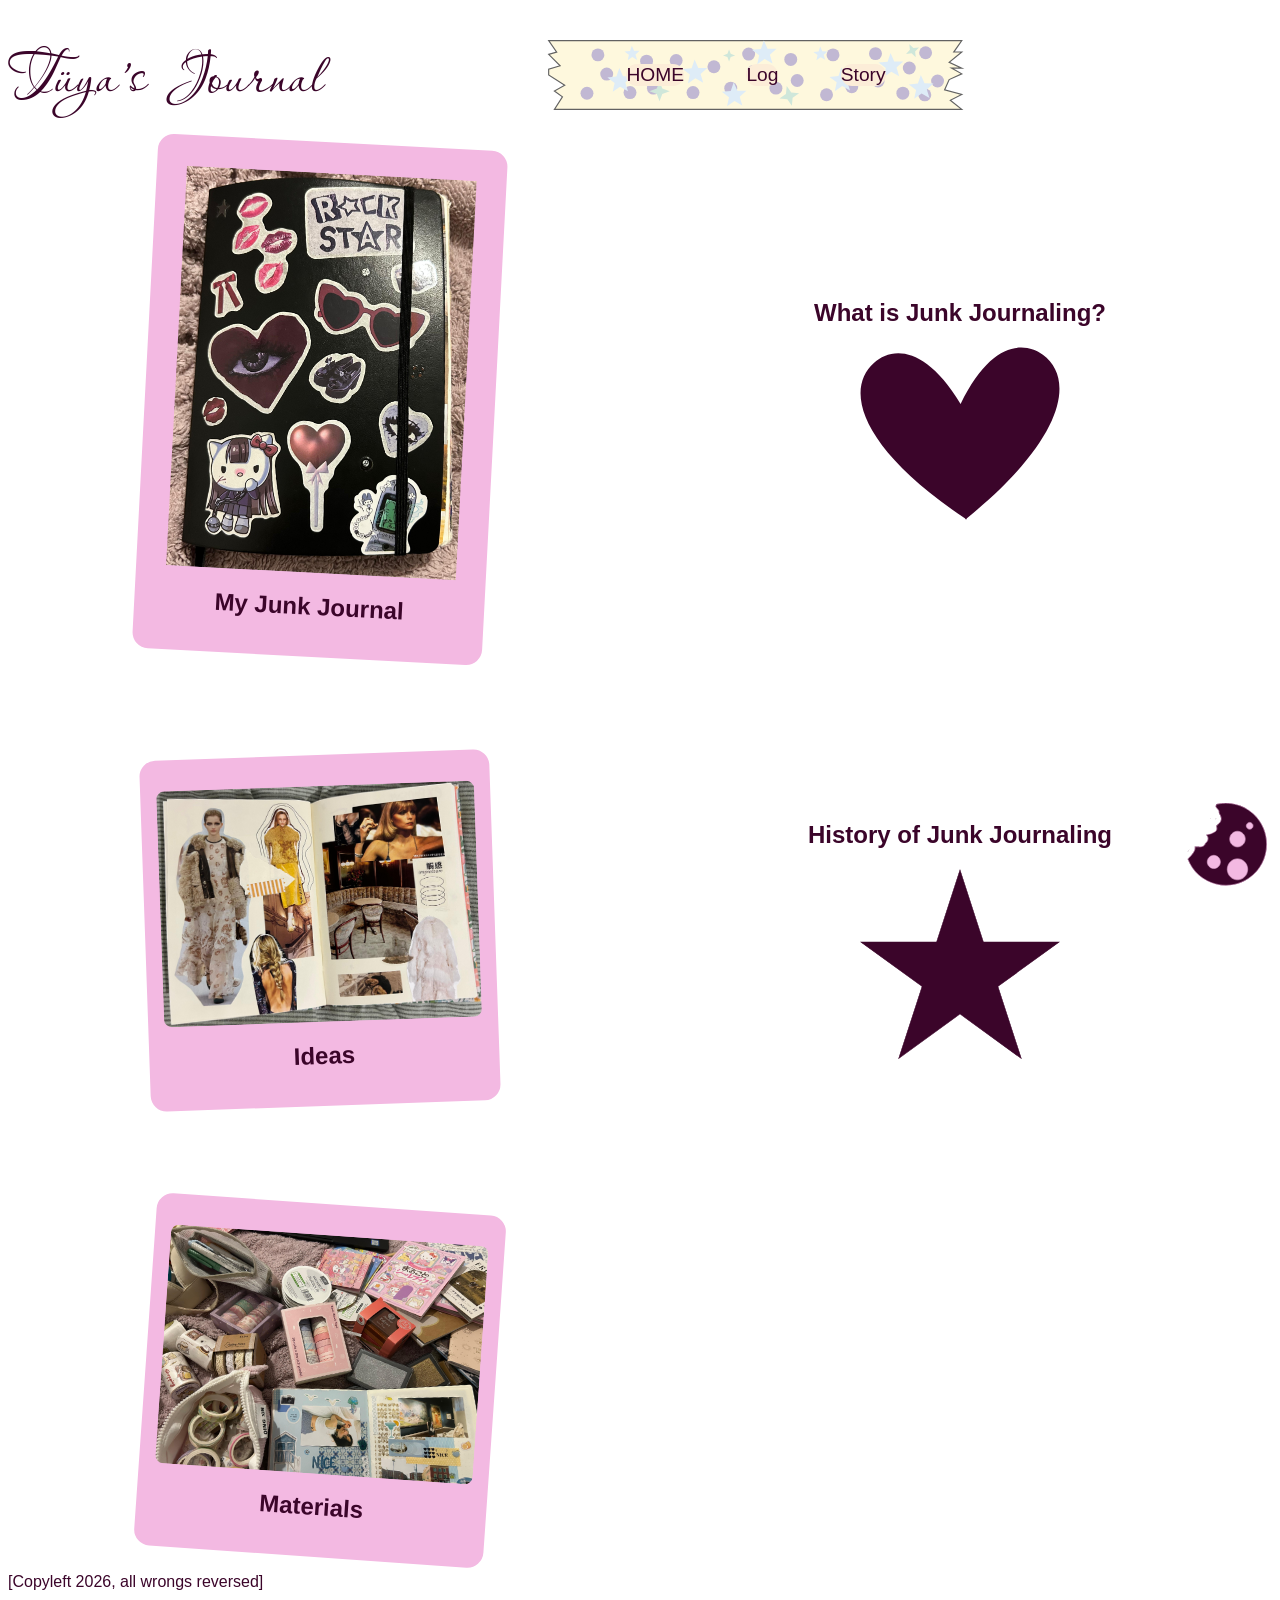
==== index.html @ 06d717e5 "upgrade" ====
<!doctype html>
<html lang="en">
  <head>
    <meta charset="UTF-8" />
    <meta name="viewport" content="width=device-width, initial-scale=1.0" />
    <meta name="author" content="[jouw naam]" />
    <meta name="color-scheme" content="dark light" />

    <title>[Digital Garden of Tuya]</title>
    <link rel="stylesheet" href="./assets/style/normal.css" />
    <!-- Importeer het webring component, voeg jouw eigen domein toe in data-page -->
    <script
      data-page="[https://voorbeeld.nl]"
      src="https://digitaaltuintje.nl/webring.js"
      defer
    ></script>
    <script defer src="journal.js"></script>
  </head>
  <body>
    <a href="#main">direct to content</a>

    <header>
      <h1>Tüya's Journal</h1>
      <nav>
        <a href="index.html">HOME</a>
        <a href="README.md">Log</a>
        <a href="/story.html">Story</a>
      </nav>
    </header>

    <main id="main">
      <a href="journal.html"
        ><span class="visually-hidden">my journal</span>
        <article>
          <img src="/picsweb/journal.jpeg" />
          <h2>My Junk Journal</h2>
        </article>
      </a>

      <a href="ideas.html"
        ><span class="visually-hidden"
          >the ideas that you can use in junk journaling</span
        >
        <article>
          <img src="/picsweb/ideas.jpeg" />
          <h2>Ideas</h2>
        </article>
      </a>

      <a href="materials.html"
        ><span class="visually-hidden">the materials that you can use</span>
        <article>
          <img src="/picsweb/materials.jpeg" />
          <h2>Materials</h2>
        </article>
      </a>

      <a href="junk.html"
        ><span class="visually-hidden">what is junk journaling?</span>
        <article>
          <h2>What is Junk Journaling?</h2>
          <svg xmlns="http://www.w3.org/2000/svg" viewBox="0 0 188.28 163.46">
            <path
              d="M172.14,7.34c-17.13-12.56-48.71-13.31-77.45,46.37C60.55-2.99,29.2.69,13.31,14.78-15.37,40.21.35,95.55,99.04,161.51l.05.94c.21-.17.41-.33.61-.5.25.17.49.33.74.5l-.05-1.07C192.54,86.55,203.06,30,172.14,7.34Z"
            />
          </svg></article
      ></a>

      <a href="history.html"
        ><span class="visually-hidden">history of junk journaling</span>
        <article>
          <h2>History of Junk Journaling</h2>
          <svg xmlns="http://www.w3.org/2000/svg" viewBox="0 0 432.22 411.06">
            <polygon
              points="216.11 313.4 83.5 409.75 134.15 253.86 1.54 157.51 165.45 157.51 216.11 1.62 266.76 157.51 430.68 157.51 298.07 253.86 348.72 409.75 216.11 313.4"
            />
            <path
              d="M216.11,3.24l50.07,154.08.22.69h162.74l-131.07,95.23-.59.43.22.69,50.07,154.08-131.07-95.23-.59-.43-.59.43-131.07,95.23,50.07-154.08.22-.69-.59-.43L3.08,158.01h162.74l.22-.69L216.11,3.24h0ZM216.11,0l-51.02,157.01H0l133.56,97.04-51.02,157.01,133.56-97.04,133.56,97.04-51.02-157.01,133.56-97.04h-165.09L216.11,0h0Z"
            />
          </svg></article
      ></a>

      <button>
        <picture>
          <source
            srcset="/picsweb/cookie-dark.svg"
            media="(prefers-color-scheme: dark)"
          />
          <img src="/picsweb/cookie-light.svg" alt="Cookies" />
        </picture>
      </button>

      <dialog>
        <form method="dialog">
          <h2>Cookies?</h2>
          <button class="close" aria-label="close">X</button>
          <p>
            This website uses only the mandatory cookies set by the hosting
            provider for the site to function properly and securely. There are
            no tracking or advertising cookies added by us. For more
            information, you can review the
            <a
              href="https://docs.github.com/en/site-policy/privacy-policies/github-general-privacy-statement"
            >
              General Privacy Statement.
            </a>
          </p>

          <!-- This paragraph in the button is written by Gemini. -->

          <button value="reject">Reject</button>
          <button value="accept">Accept</button>
        </form>
      </dialog>
    </main>

    <footer>
      <p>[Copyleft 2026, all wrongs reversed]</p>
    </footer>
  </body>
</html>
---- assets/style/normal.css ----
/* HIER KOMT JOUW CSS */
:root {
  --background-nav: url("../../picsweb/tape-light.svg");
}

@font-face {
  font-family: "h1font";
  src: url(../type/PassionsConflict-Regular.ttf);
  font-weight: normal;
  font-style: normal;
}

html {
  /* Light and dark background */
  color-scheme: light dark;

  --color: light-dark(#3b052a, rgb(243, 185, 226));
  --background: light-dark(
    url("../../picsweb/light-background.png"),
    url("../../picsweb/dark-background.png")
  );
  --background-nav: (url("../../picsweb/tape-light.svg"));
  --background-card: light-dark(rgb(243, 185, 226), #3b052a);

  /* Colors for buttons */
  --link-accent-bg: light-dark(#3b052a, rgb(243, 185, 226));
  --link-accent-color: light-dark (rgb(243, 185, 226), #3b052a);
  --link-hover-bg: light-dark(#3b052a, rgb(243, 185, 226));
  --link-hover-color: light-dark (rgb(243, 185, 226), #3b052a);
  --link-hover-nav: light-dark (rgb(243, 185, 226), #3b052a);

  --link-nav-color: light-dark(#3b052a, #fae6f4);

  /* colors for svg */
  --svg: light-dark(#3b052a, rgb(243, 185, 226));
  --svg-hover: light-dark(rgb(243, 185, 226), #3b052a);
  /* color for cookies */
  --cookie-bg: (url("../../picsweb/cookie-light.svg"));
  --cookies-open-bg: light-dark(rgba(255, 255, 255, 0.941), rgb(215, 213, 213));
  --cookies-open-color: light-dark(rgb(243, 185, 226), #3b052a);
  /* color for nav */
  --nav-a: light-dark(#fcedd8, #875b8c);
}
html {
  /* Colors for links */
  --link-hover-color: light-dark(rgb(243, 185, 226), #3b052a);
}

html {
  scroll-padding-top: 6em;

  @media (prefers-reduced-motion: no-preference) {
    scroll-behavior: smooth;
  }
}

body {
  font-family: Arial, Helvetica, sans-serif;

  background-image: var(--background);
  background-size: cover;
  background-position: center;
  background-repeat: no-repeat;
  min-height: 100vh;
  background-attachment: fixed;

  color: var(--color);
}
body > a:nth-of-type(1) {
  position: fixed;
  left: -9999em;

  z-index: 1;
  padding: 0.5em;
  margin: 0.5em;
  background-color: #00d2ff;
  color: mediumblue;
  outline-color: currentcolor;

  &:focus {
    left: 0;
  }
}

h1 {
  font-family: "h1font", sans-serif;
  font-size: 5em;
  font-weight: 300;
  margin: 0;
}

main {
  display: grid;
  gap: 1em;
  grid-template-columns: 1fr 1fr;
  grid-template-rows: 1fr 1fr;
  /* grid-template-columns: repeat(auto-fit, minmax(250px, 1fr)); */
  grid-template-areas:
    "journal junk"
    "materials history"
    "ideas .";
}
article {
  background-color: var(--background-card);
  border-radius: 1em;
  padding: 1em;

  a {
    background-color: transparent;
    border: none;
    box-shadow: none;
  }
}
a:nth-of-type(1) {
  grid-area: journal;
}

a:nth-of-type(2) {
  grid-area: materials;
}

a:nth-of-type(3) {
  grid-area: ideas;
}

a:nth-of-type(4) {
  grid-area: junk;
}

a:nth-of-type(5) {
  grid-area: history;
}

main > a:nth-of-type(1) article {
  transform: rotate(3deg);
}

main > a:nth-of-type(2) article {
  transform: rotate(-2deg);
}

main > a:nth-of-type(3) article {
  transform: rotate(4deg);
}

main > a:nth-of-type(-n + 3):hover article {
  transform: rotate(0deg) scale(1.02);
  z-index: 10;
  position: relative;
  max-width: 350px;
  margin-left: auto;
  margin-right: auto;
}

main > a:nth-of-type(-n + 3) article {
  width: 100%;
  box-sizing: border-box;
  transition: transform 0.3s ease;
  max-width: 350px;
  margin-left: auto;
  margin-right: auto;
}

main > a:nth-of-type(n + 4) article {
  background-color: transparent;
  max-width: 350px;
  box-shadow: none;
  border: none;
}

main > a:nth-of-type(n + 4) article svg {
  width: 200px;
  height: auto;
  margin: 0 auto;
  display: block;
}

main > a:nth-of-type(n + 4) {
  width: fit-content;
  justify-self: center;
  text-align: center;
}

main a {
  background-color: transparent;
  height: fit-content;
}

a {
  text-decoration: none;
}

h2 {
  a:hover {
    background: var(--link-hover-bg);
    color: var(--link-hover-color);
  }
}

article:has(a:hover) {
  background: var(--link-hover-bg);
  color: var(--link-hover-color);
}

body {
  font-family: Arial, Helvetica, sans-serif;

  background-image: var(--background);
  background-size: cover;
  background-position: center;
  background-repeat: no-repeat;
  background-attachment: fixed;

  color: var(--color);

  overflow-x: hidden;
}

h1 {
  font-family: "h1font", sans-serif;
  font-size: 5em;
  font-weight: 300;
  margin: 0;
}

main {
  display: grid;
  gap: 1em;
  grid-template-columns: 1fr 1fr;
  align-items: center;

  /* grid-template-columns: repeat(auto-fit, minmax(250px, 1fr)); */
  grid-template-areas:
    "journal junk"
    "materials history"
    "ideas .";
}

article {
  display: flex;
  flex-direction: column;
  justify-content: center;
  align-items: center;
  background-color: var(--background-card);
  border-radius: 1em;
  padding: 1em;
  transition: 1s;
  flex-grow: 1;
}

article img {
  width: 100%;
  object-fit: contain;
  max-height: 400px;
  height: auto;
  border-radius: 8px;
  display: block;
  margin-top: 15px;
}

nav {
  display: flex;
  gap: 1em;
  width: 22em;
  max-width: 100%;
  margin: 2em 0 2em 0;
  justify-content: space-evenly;
  align-items: center;
  background-image: var(--background-nav);
  background-size: 100% 100%;
  background-position: center;
  background-repeat: no-repeat;
  padding: 1.5em 3em;

  @media (width<30em) {
    max-width: 70%;
  }

  svg {
    width: 100%;
    max-width: 100%;
    height: auto;
    display: block;
  }

  a {
    font-size: 1.2em;
    transition: all 0.2s ease-in-out;
    display: inline-block;
    background-color: var(--nav-a);
    color: var(--link-nav-color);
    border-radius: 7em;

    &:hover {
      color: #ff00ff;
      transform: translateY(-3px) rotate(-4deg);
      text-shadow:
        0px 0px 10px rgba(255, 0, 255, 0.8),
        2px 2px 4px rgba(0, 0, 0, 0.4);
    }
    &:active {
      transform: scale(0.85) rotate(-4deg);
      text-shadow: none;
    }
  }
}

@media (prefers-color-scheme: dark) {
  :root {
    --background-nav: url("../../picsweb/tape-dark.svg");
  }
}

header {
  display: flex;
  flex-direction: column;
  gap: 1.25em;
  align-items: center;

  @media (min-width: 48em) {
    flex-direction: row;
    align-items: center;
    justify-content: flex-start;
    gap: 13em;

    h1 {
      white-space: nowrap;
      flex-shrink: 0;
    }
  }
}

a {
  display: flex;
  flex-direction: column;
  text-decoration: none;
  color: var(--color);
  transition: 0.4s ease-in-out;
}

a:active {
  transform: scale(0.95);
}

a:hover article {
  background: var(--link-hover-bg);
  color: var(--link-hover-color);
}

article:has(a:hover) {
  background: var(--link-hover-bg);
}

svg {
  fill: var(--svg);
  max-width: 15rem;
  transition: 1s ease-in-out;
}

a:hover svg {
  fill: var(--svg-hover);
}

/* cookies */
dialog {
  width: 100%;
  max-width: 300px;
  padding: 30px;
}
main > button {
  position: fixed;
  right: 1em;
  bottom: 1em;
  z-index: 1;
  width: 6em;
  aspect-ratio: 1;
  border-radius: 10em;

  background-color: transparent;
  border: none;
  cursor: pointer;

  display: flex;
  justify-content: center;
  align-items: center;
}

main > button img {
  width: 80px;
  height: auto;
  display: block;
}

dialog form img {
  width: 120px;
  margin: 0 auto 20px;
  display: block;
  background-image: var(--cookie-bg);
  filter: drop-shadow(0px 4px 8px rgba(0, 0, 0, 0.2));

  transition: transform 0.3s ease;
}

dialog form img:hover {
  transform: scale(1.1) rotate(10deg);
}

@media (prefers-color-scheme: dark) {
  dialog form img {
    content: url("../../picsweb/cookie-dark.svg");
  }
}

dialog form .close {
  position: absolute;
  top: 0;
  right: 0;
  width: 3em;
  aspect-ratio: 1;

  background-color: transparent;
  color: var(--cookies-open-color);
  border: none;
  font-size: 1.2rem;
  cursor: pointer;
}

dialog form .close:hover,
dialog form .close:focus {
  background-color: rgba(0, 0, 0, 0.05);
  border-radius: 15em;
  transform: scale(1.1);
  transform: scale(1.1);
  transition: 0.2s ease-in-out;
}
main dialog {
  position: fixed;
  right: 1em;
  bottom: 1em;
  left: auto;
  z-index: 2;

  background-color: var(--cookies-open-bg);
  color: var(--cookies-open-color);
  border: 2px solid rgb(99, 99, 99);
  border-radius: 15px;
  padding: 20px;
  box-shadow: 0px 4px 12px rgba(0, 0, 0, 0.5);
  cursor: pointer;
}

dialog a {
  color: #ff80df;
  text-decoration: underline;
  font-weight: bold;
}

dialog form button[value] {
  padding: 10px 20px;
  border-radius: 8px;
  font-weight: bold;
  cursor: pointer;
  border: none;
  margin-top: 15px;
  margin-right: 10px;
}

body:has(dialog[open]) {
  overflow: hidden;
}

dialog form button[value="accept"] {
  background-color: #ff80df;
  color: #1a1a1a;

  &:hover {
    transform: scale(1.1);
    transition: 0.2s ease-in-out;
  }

  &:active {
    transform: scale(0.9);
    transition: 0.2s ease-in-out;
  }
}

dialog form button[value="reject"] {
  background-color: #555555;
  color: white;

  &:hover {
    transform: scale(1.1);
    transition: 0.2s ease-in-out;
  }
  &:active {
    transform: scale(0.9);
    transition: 0.2s ease-in-out;
  }
}

@media (prefers-reduced-motion: no-preference) {
  @supports (transition: display 1s allow-discrete) {
    main dialog {
      transition:
        display 0.15s allow-discrete,
        overlay 0.15s allow-discrete,
        scale 0.15s;

      scale: 0;

      transform-origin: calc(100% - 3em) calc(100% - 3em);
    }

    main dialog[open] {
      transition: 0.3s;
      scale: 1;
    }

    @starting-style {
      main dialog[open] {
        scale: 0;
      }
    }
  }
}

.visually-hidden {
  clip: rect(0 0 0 0);
  clip-path: inset(50%);
  height: 1px;
  overflow: hidden;
  position: absolute;
  white-space: nowrap;
  width: 1px;
}

:focus-visible {
  outline: 3px dashed #00d2ff;
  outline-offset: 5px;
  border-radius: 4px;
  box-shadow: 0 0 15px rgba(0, 210, 255, 0.6);
  transition:
    outline-offset 0.2s ease,
    box-shadow 0.2s ease;
}
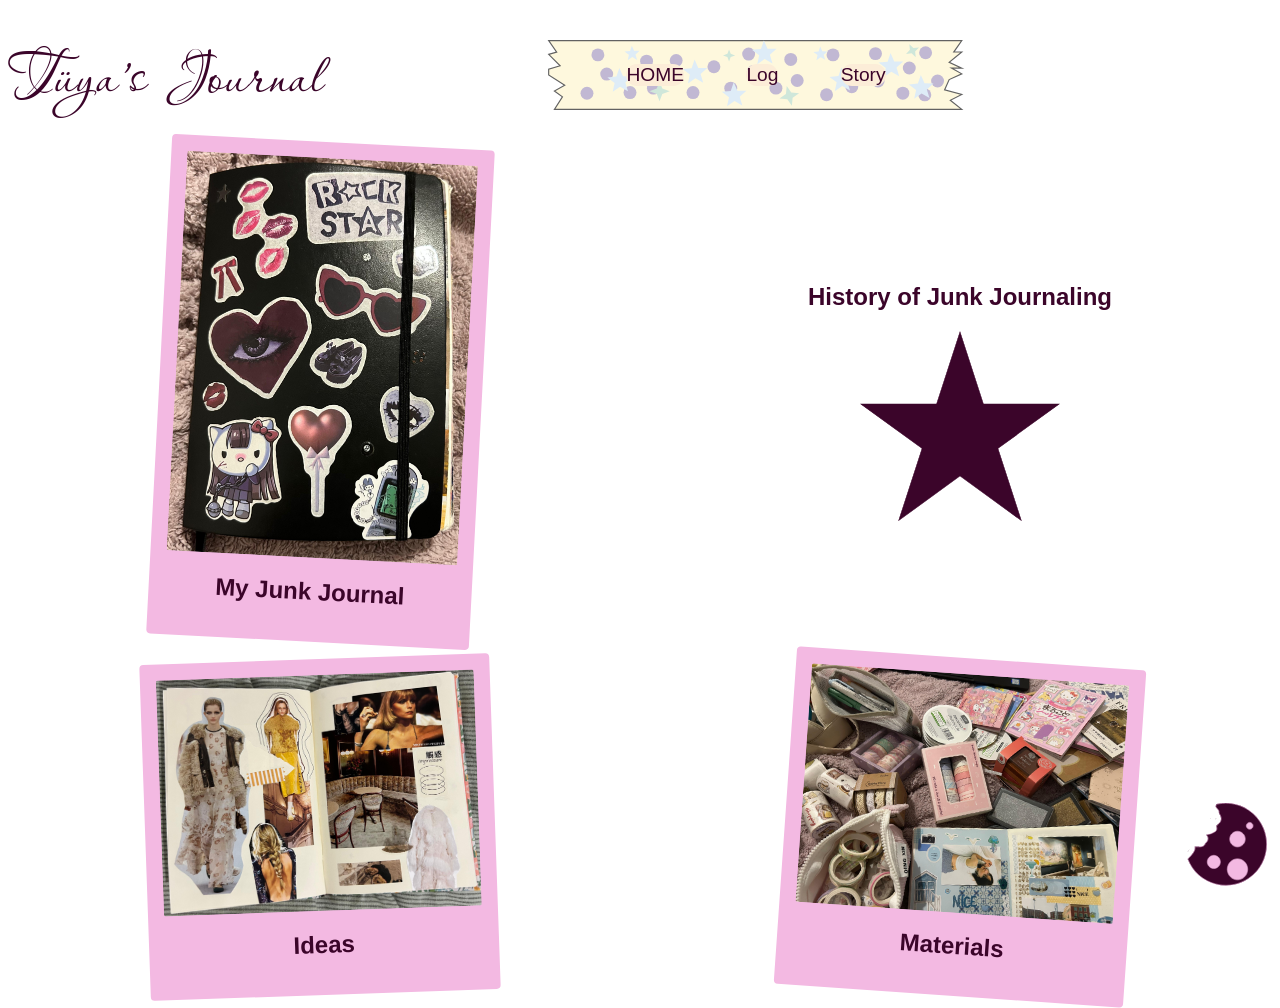
==== commit 5543f89f: "changes" ====
--- a/index.html
+++ b/index.html
@@ -55,17 +55,6 @@
         </article>
       </a>
 
-      <a href="junk.html"
-        ><span class="visually-hidden">what is junk journaling?</span>
-        <article>
-          <h2>What is Junk Journaling?</h2>
-          <svg xmlns="http://www.w3.org/2000/svg" viewBox="0 0 188.28 163.46">
-            <path
-              d="M172.14,7.34c-17.13-12.56-48.71-13.31-77.45,46.37C60.55-2.99,29.2.69,13.31,14.78-15.37,40.21.35,95.55,99.04,161.51l.05.94c.21-.17.41-.33.61-.5.25.17.49.33.74.5l-.05-1.07C192.54,86.55,203.06,30,172.14,7.34Z"
-            />
-          </svg></article
-      ></a>
-
       <a href="history.html"
         ><span class="visually-hidden">history of junk journaling</span>
         <article>
@@ -113,9 +102,5 @@
         </form>
       </dialog>
     </main>
-
-    <footer>
-      <p>[Copyleft 2026, all wrongs reversed]</p>
-    </footer>
   </body>
 </html>
--- a/assets/style/normal.css
+++ b/assets/style/normal.css
@@ -65,7 +65,10 @@
   background-attachment: fixed;
 
   color: var(--color);
-}
+
+  overflow-x: hidden;
+}
+
 body > a:nth-of-type(1) {
   position: fixed;
   left: -9999em;
@@ -89,163 +92,89 @@
   margin: 0;
 }
 
-main {
-  display: grid;
-  gap: 1em;
-  grid-template-columns: 1fr 1fr;
-  grid-template-rows: 1fr 1fr;
-  /* grid-template-columns: repeat(auto-fit, minmax(250px, 1fr)); */
-  grid-template-areas:
-    "journal junk"
-    "materials history"
-    "ideas .";
-}
-article {
-  background-color: var(--background-card);
-  border-radius: 1em;
-  padding: 1em;
-
-  a {
-    background-color: transparent;
-    border: none;
-    box-shadow: none;
-  }
-}
-a:nth-of-type(1) {
-  grid-area: journal;
-}
-
-a:nth-of-type(2) {
-  grid-area: materials;
-}
-
-a:nth-of-type(3) {
-  grid-area: ideas;
-}
-
-a:nth-of-type(4) {
-  grid-area: junk;
-}
-
-a:nth-of-type(5) {
-  grid-area: history;
-}
-
-main > a:nth-of-type(1) article {
-  transform: rotate(3deg);
-}
-
-main > a:nth-of-type(2) article {
-  transform: rotate(-2deg);
-}
-
-main > a:nth-of-type(3) article {
-  transform: rotate(4deg);
-}
-
-main > a:nth-of-type(-n + 3):hover article {
-  transform: rotate(0deg) scale(1.02);
-  z-index: 10;
-  position: relative;
-  max-width: 350px;
-  margin-left: auto;
-  margin-right: auto;
-}
-
-main > a:nth-of-type(-n + 3) article {
-  width: 100%;
-  box-sizing: border-box;
-  transition: transform 0.3s ease;
-  max-width: 350px;
-  margin-left: auto;
-  margin-right: auto;
-}
-
-main > a:nth-of-type(n + 4) article {
-  background-color: transparent;
-  max-width: 350px;
-  box-shadow: none;
-  border: none;
-}
-
-main > a:nth-of-type(n + 4) article svg {
-  width: 200px;
-  height: auto;
-  margin: 0 auto;
-  display: block;
-}
-
-main > a:nth-of-type(n + 4) {
-  width: fit-content;
-  justify-self: center;
-  text-align: center;
-}
-
-main a {
-  background-color: transparent;
-  height: fit-content;
-}
-
-a {
-  text-decoration: none;
-}
-
-h2 {
-  a:hover {
-    background: var(--link-hover-bg);
-    color: var(--link-hover-color);
-  }
-}
-
-article:has(a:hover) {
-  background: var(--link-hover-bg);
-  color: var(--link-hover-color);
-}
-
-body {
-  font-family: Arial, Helvetica, sans-serif;
-
-  background-image: var(--background);
-  background-size: cover;
-  background-position: center;
-  background-repeat: no-repeat;
-  background-attachment: fixed;
-
-  color: var(--color);
-
-  overflow-x: hidden;
-}
-
-h1 {
-  font-family: "h1font", sans-serif;
-  font-size: 5em;
-  font-weight: 300;
-  margin: 0;
-}
-
-main {
-  display: grid;
-  gap: 1em;
-  grid-template-columns: 1fr 1fr;
-  align-items: center;
-
-  /* grid-template-columns: repeat(auto-fit, minmax(250px, 1fr)); */
-  grid-template-areas:
-    "journal junk"
-    "materials history"
-    "ideas .";
-}
-
 article {
   display: flex;
   flex-direction: column;
   justify-content: center;
   align-items: center;
   background-color: var(--background-card);
-  border-radius: 1em;
+  border-radius: 4px;
   padding: 1em;
   transition: 1s;
   flex-grow: 1;
+}
+
+a:nth-of-type(1) {
+  grid-area: journal;
+}
+
+a:nth-of-type(2) {
+  grid-area: materials;
+}
+
+a:nth-of-type(3) {
+  grid-area: ideas;
+}
+
+a:nth-of-type(4) {
+  grid-area: history;
+}
+
+main > a:nth-of-type(1) article {
+  transform: rotate(3deg);
+}
+
+main > a:nth-of-type(2) article {
+  transform: rotate(-2deg);
+}
+
+main > a:nth-of-type(3) article {
+  transform: rotate(4deg);
+}
+
+main > a:nth-of-type(-n + 3):hover article {
+  transform: rotate(0deg) scale(1.02);
+  z-index: 10;
+  position: relative;
+}
+
+main > a:nth-of-type(-n + 3) article {
+  width: 100%;
+  box-sizing: border-box;
+  transition: transform 0.3s ease-in-out;
+  max-width: 350px;
+  margin-left: auto;
+  margin-right: auto;
+}
+
+main > a:nth-of-type(n + 4) article {
+  background-color: transparent;
+  max-width: 350px;
+  box-shadow: none;
+  border: none;
+  padding: 0;
+}
+
+main > a:nth-of-type(n + 4) article svg {
+  width: 200px;
+  height: auto;
+  margin: 0 auto;
+  display: block;
+}
+
+main > a:nth-of-type(n + 4) {
+  width: fit-content;
+  justify-self: center;
+  text-align: center;
+}
+
+main a {
+  background-color: transparent;
+  height: fit-content;
+  text-decoration: none;
+  width: fit-content;
+  justify-self: center;
+  display: block;
 }
 
 article img {
@@ -253,9 +182,39 @@
   object-fit: contain;
   max-height: 400px;
   height: auto;
-  border-radius: 8px;
+  border-radius: 2px;
   display: block;
-  margin-top: 15px;
+}
+
+article:has(a:hover) {
+  background: var(--link-hover-bg);
+  color: var(--link-hover-color);
+}
+
+h1 {
+  font-family: "h1font", sans-serif;
+  font-size: 5em;
+  font-weight: 300;
+  margin: 0;
+}
+
+h2 {
+  a:hover {
+    background: var(--link-hover-bg);
+    color: var(--link-hover-color);
+  }
+}
+
+main {
+  display: grid;
+  gap: 1em;
+  grid-template-columns: 1fr 1fr;
+  align-items: center;
+
+  /* grid-template-columns: repeat(auto-fit, minmax(250px, 1fr)); */
+  grid-template-areas:
+    "journal history"
+    "materials ideas";
 }
 
 nav {
@@ -284,6 +243,7 @@
   }
 
   a {
+    text-decoration: none;
     font-size: 1.2em;
     transition: all 0.2s ease-in-out;
     display: inline-block;
@@ -371,7 +331,7 @@
   position: fixed;
   right: 1em;
   bottom: 1em;
-  z-index: 1;
+  z-index: 99;
   width: 6em;
   aspect-ratio: 1;
   border-radius: 10em;
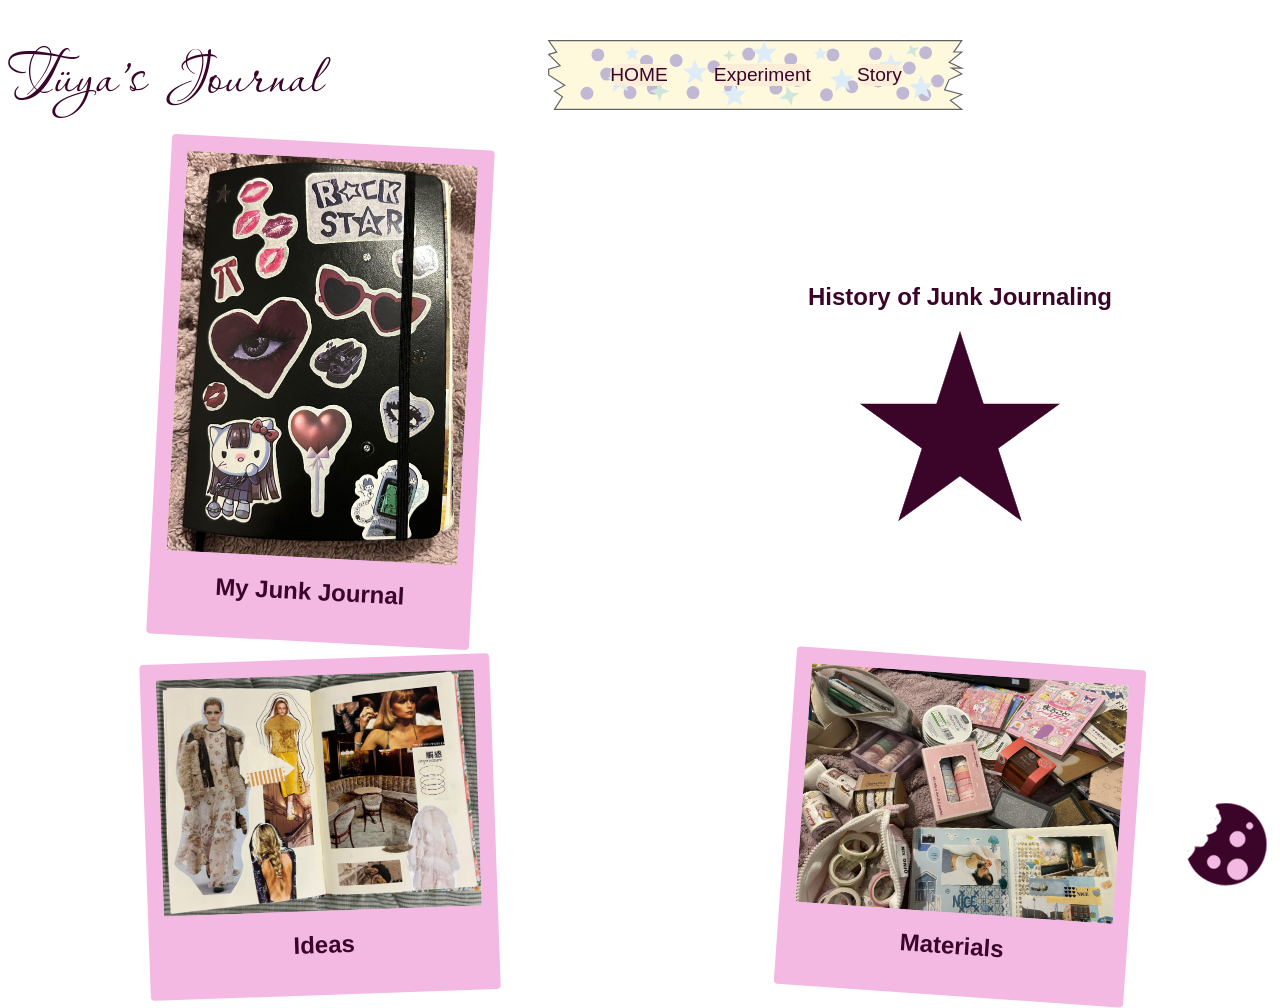
==== commit 3abb7b07: "changes" ====
--- a/index.html
+++ b/index.html
@@ -23,7 +23,9 @@
       <h1>Tüya's Journal</h1>
       <nav>
         <a href="index.html">HOME</a>
-        <a href="README.md">Log</a>
+        <a href="./assets/experiment/letithappen/letithappen.html"
+          >Experiment</a
+        >
         <a href="/story.html">Story</a>
       </nav>
     </header>
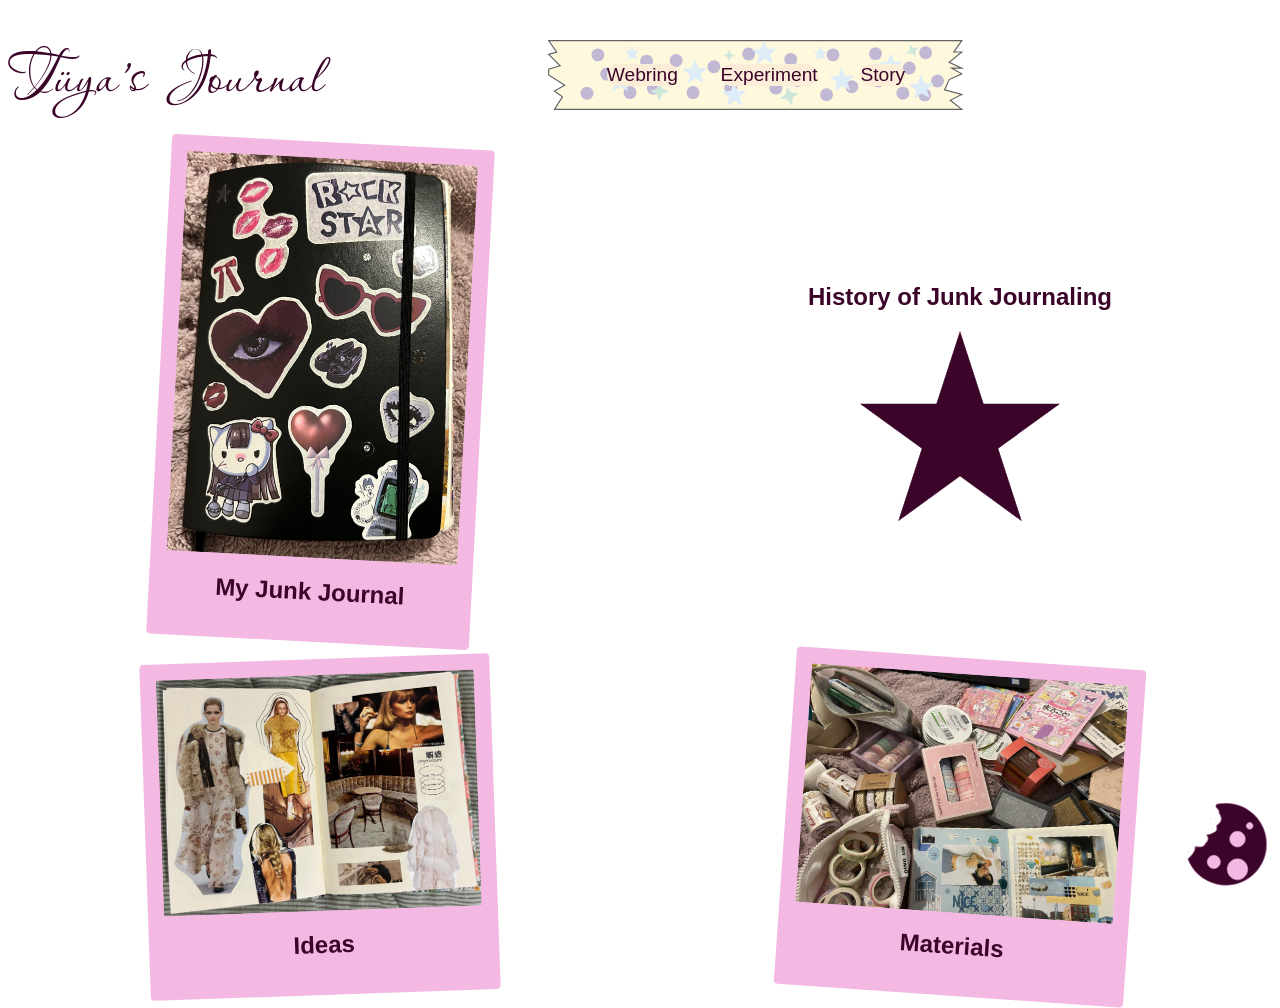
==== commit fe484db4: "changes" ====
--- a/index.html
+++ b/index.html
@@ -20,11 +20,11 @@
     <a href="#main">direct to content</a>
 
     <header>
-      <h1>Tüya's Journal</h1>
+      <h1><a href="index.html">Tüya's Journal</a></h1>
       <nav>
-        <a href="index.html">HOME</a>
+        <a href="https://digitaaltuintje.nl/" target="_blank" rel="noopener noreferrer">Webring</a>
         <a href="./assets/experiment/letithappen/letithappen.html"
-          >Experiment</a
+          target="_blank" rel="noopener noreferrer">Experiment</a
         >
         <a href="/story.html">Story</a>
       </nav>
@@ -32,27 +32,27 @@
 
     <main id="main">
       <a href="journal.html"
-        ><span class="visually-hidden">my journal</span>
+        ><span class="visually-hidden">my junk journal</span>
         <article>
-          <img src="/picsweb/journal.jpeg" />
+          <img src="/picsweb/journal.jpeg" alt="my junk journal" />
           <h2>My Junk Journal</h2>
         </article>
       </a>
 
       <a href="ideas.html"
         ><span class="visually-hidden"
-          >the ideas that you can use in junk journaling</span
+          >the ideas</span
         >
         <article>
-          <img src="/picsweb/ideas.jpeg" />
+          <img src="/picsweb/ideas.jpeg" alt="the ideas that you can use in junk journaling " />
           <h2>Ideas</h2>
         </article>
       </a>
 
       <a href="materials.html"
-        ><span class="visually-hidden">the materials that you can use</span>
+        ><span class="visually-hidden">the materials</span>
         <article>
-          <img src="/picsweb/materials.jpeg" />
+          <img src="/picsweb/materials.jpeg" alt=" the materials that you can use" />
           <h2>Materials</h2>
         </article>
       </a>
@@ -86,16 +86,23 @@
           <h2>Cookies?</h2>
           <button class="close" aria-label="close">X</button>
           <p>
-            This website uses only the mandatory cookies set by the hosting
-            provider for the site to function properly and securely. There are
-            no tracking or advertising cookies added by us. For more
-            information, you can review the
-            <a
-              href="https://docs.github.com/en/site-policy/privacy-policies/github-general-privacy-statement"
-            >
-              General Privacy Statement.
-            </a>
-          </p>
+            <ul>
+              <li> <strong> Infrastructure & Hosting:</strong> This website is hosted on GitHub Pages.</li>
+              <li> <strong> IP Address Logging: </strong>To maintain server security and defend against
+            malicious activity (such as DDoS attacks), GitHub temporarily
+            records your IP address in standard system logs when you visit this
+            site. </li>
+            <li> <strong> Essential Cookies: </strong> Only technically mandatory cookies, managed
+            directly by GitHub, are used to ensure the secure and stable
+            operation of the hosting infrastructure.</li> 
+            <li> <strong>Tracking or Advertising: </strong>
+            GitHub does not sell visitor data to build marketing profiles, nor
+            do they track your behavior across other websites.</li>
+          <li> <strong>Webring Navigation: </strong> This site participates in a webring connecting independent websites. We do not track your outbound clicks or collect any personal data through the webring links. Please note that because each site in the ring is independently owned, they operate under their own distinct privacy and cookie policies once you leave this page.</li>
+          </ul> 
+          <p>For more information, you can review the <a href="https://docs.github.com/en/site-policy/privacy-policies/github-general-privacy-statement" target="_blank" rel="noopener noreferrer"> General Privacy Statement.</a></p>
+          
+        </p>
 
           <!-- This paragraph in the button is written by Gemini. -->
 
--- a/assets/style/normal.css
+++ b/assets/style/normal.css
@@ -33,7 +33,7 @@
 
   /* colors for svg */
   --svg: light-dark(#3b052a, rgb(243, 185, 226));
-  --svg-hover: light-dark(rgb(243, 185, 226), #3b052a);
+
   /* color for cookies */
   --cookie-bg: (url("../../picsweb/cookie-light.svg"));
   --cookies-open-bg: light-dark(rgba(255, 255, 255, 0.941), rgb(215, 213, 213));
@@ -191,11 +191,12 @@
   color: var(--link-hover-color);
 }
 
-h1 {
+header h1 {
   font-family: "h1font", sans-serif;
   font-size: 5em;
   font-weight: 300;
   margin: 0;
+  color: var(--color);
 }
 
 h2 {
@@ -211,7 +212,6 @@
   grid-template-columns: 1fr 1fr;
   align-items: center;
 
-  /* grid-template-columns: repeat(auto-fit, minmax(250px, 1fr)); */
   grid-template-areas:
     "journal history"
     "materials ideas";
@@ -318,14 +318,14 @@
 }
 
 a:hover svg {
-  fill: var(--svg-hover);
+  transform: scale(1.1) rotate(10deg);
 }
 
 /* cookies */
 dialog {
   width: 100%;
-  max-width: 300px;
-  padding: 30px;
+  max-width: 35rem;
+  padding: 2rem;
 }
 main > button {
   position: fixed;
@@ -398,7 +398,9 @@
   right: 1em;
   bottom: 1em;
   left: auto;
-  z-index: 2;
+  width: auto;
+  margin-left: auto;
+  z-index: 9999;
 
   background-color: var(--cookies-open-bg);
   color: var(--cookies-open-color);
@@ -413,6 +415,7 @@
   color: #ff80df;
   text-decoration: underline;
   font-weight: bold;
+  display: inline;
 }
 
 dialog form button[value] {
@@ -484,6 +487,8 @@
   }
 }
 
+/* toegankelijkheid*/
+
 .visually-hidden {
   clip: rect(0 0 0 0);
   clip-path: inset(50%);
